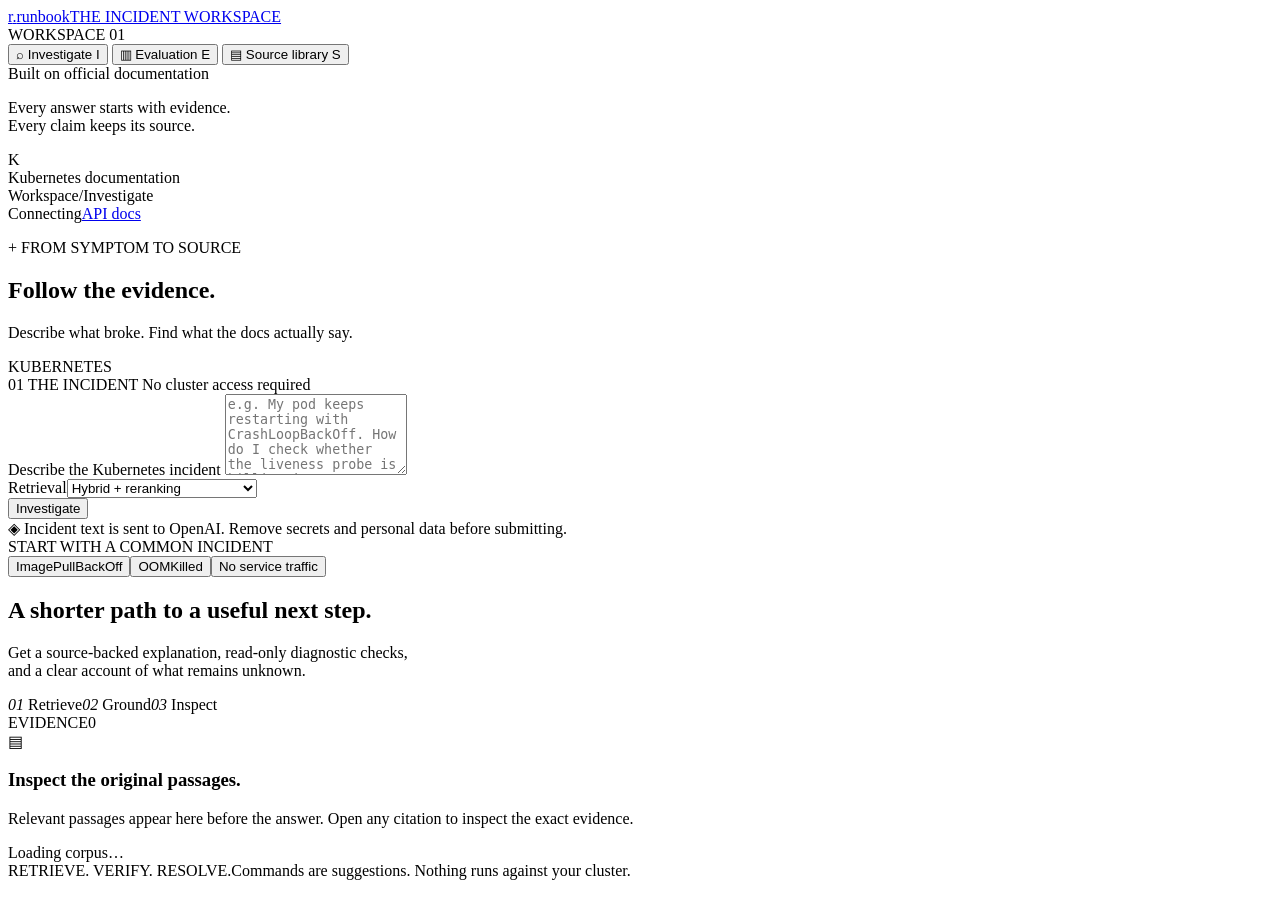
==== web/index.html @ 220b1b62 "Build Runbook with cited Kubernetes diagnostics and measured RAG evaluation" ====
<!doctype html>
<html lang="en">
  <head>
    <meta charset="UTF-8" />
    <meta name="viewport" content="width=device-width, initial-scale=1" />
    <meta
      name="description"
      content="Kubernetes troubleshooting with inspectable evidence, precise citations, and a reproducible retrieval benchmark."
    />
    <meta name="theme-color" content="#111a18" />
    <title>Runbook — follow the evidence</title>
    <link rel="icon" type="image/svg+xml" href="/assets/favicon.svg" />
    <link rel="stylesheet" href="/assets/style.css" />
    <script type="module" src="/assets/app.js"></script>
  </head>
  <body>
    <div class="shell">
      <aside class="sidebar">
        <a class="brand" href="/" aria-label="Runbook home"
          ><span class="brand-mark">r<span>.</span></span
          ><span
            >runbook<span class="brand-sub">THE INCIDENT WORKSPACE</span></span
          ></a
        >
        <div class="workspace-label">WORKSPACE <span>01</span></div>
        <nav aria-label="Main navigation">
          <button class="nav-item active" data-view="investigate">
            <span class="nav-icon">⌕</span> Investigate
            <span class="nav-key">I</span>
          </button>
          <button class="nav-item" data-view="benchmark">
            <span class="nav-icon">▥</span> Evaluation
            <span class="nav-key">E</span>
          </button>
          <button class="nav-item" data-view="sources">
            <span class="nav-icon">▤</span> Source library
            <span class="nav-key">S</span>
          </button>
        </nav>
        <div class="sidebar-note">
          <span class="status-dot"></span> Built on official documentation
          <p>
            Every answer starts with evidence.<br />Every claim keeps its
            source.
          </p>
        </div>
        <div class="sidebar-footer">
          <div class="avatar">K</div>
          <div>Kubernetes <span id="sidebar-version">documentation</span></div>
          <span class="small-arrow"
            ><span class="arrow-up" aria-hidden="true"></span
          ></span>
        </div>
      </aside>
      <main>
        <header class="topbar">
          <div>
            <span class="breadcrumb">Workspace</span><span class="slash">/</span
            ><span id="page-label">Investigate</span>
          </div>
          <div class="topbar-right">
            <span id="service-status" class="service-status"
              ><span class="status-dot"></span> Connecting</span
            ><a href="/docs" target="_blank" rel="noopener"
              >API docs <span class="arrow-up" aria-hidden="true"></span
            ></a>
          </div>
        </header>
        <section id="view-investigate" class="view">
          <div class="page-heading">
            <div>
              <p class="eyebrow">
                <span class="tiny-cross">+</span> FROM SYMPTOM TO SOURCE
              </p>
              <h1>Follow the evidence.</h1>
              <p class="intro">
                Describe what broke. Find what the docs actually say.
              </p>
            </div>
            <span class="outline-tag" id="version-tag">KUBERNETES</span>
          </div>
          <div class="investigation-grid">
            <div class="investigation-main">
              <form id="incident-form" class="composer">
                <div class="card-label">
                  <span class="number-label">01</span> THE INCIDENT
                  <span class="right-note">No cluster access required</span>
                </div>
                <label class="sr-only" for="incident"
                  >Describe the Kubernetes incident</label
                >
                <textarea
                  id="incident"
                  name="incident"
                  minlength="8"
                  maxlength="4000"
                  rows="5"
                  placeholder="e.g. My pod keeps restarting with CrashLoopBackOff. How do I check whether the liveness probe is killing it?"
                  required
                ></textarea>
                <div class="composer-bottom">
                  <div class="mode-select">
                    <label for="mode">Retrieval</label
                    ><select id="mode">
                      <option value="reranked">Hybrid + reranking</option>
                      <option value="hybrid">Hybrid · faster search</option>
                      <option value="bm25">BM25 · keyword baseline</option>
                      <option value="dense">Semantic · embeddings only</option>
                    </select>
                  </div>
                  <button type="submit" class="primary-button" id="submit">
                    Investigate
                    <span class="arrow-up" aria-hidden="true"></span></button
                  ><button
                    type="button"
                    id="cancel"
                    class="secondary-button"
                    hidden
                  >
                    Cancel
                  </button>
                </div>
                <div id="access-row" class="access-row" hidden>
                  <label for="access-token">Instance access token</label
                  ><input
                    type="password"
                    id="access-token"
                    autocomplete="off"
                    placeholder="Kept in memory for this tab"
                  />
                </div>
              </form>
              <div class="privacy-note">
                <span>◈</span> Incident text is sent to OpenAI. Remove secrets
                and personal data before submitting.
              </div>
              <div id="examples" class="examples">
                <span>START WITH A COMMON INCIDENT</span>
                <div class="example-buttons">
                  <button
                    data-query="My pod is stuck in ImagePullBackOff. What does it mean and what should I inspect?"
                  >
                    ImagePullBackOff
                    <span
                      ><span class="arrow-up" aria-hidden="true"></span
                    ></span></button
                  ><button
                    data-query="My container is OOMKilled and keeps restarting. How do memory requests and limits affect this?"
                  >
                    OOMKilled
                    <span
                      ><span class="arrow-up" aria-hidden="true"></span
                    ></span></button
                  ><button
                    data-query="My Service exists but receives no traffic. How do I check its selectors and EndpointSlices?"
                  >
                    No service traffic
                    <span
                      ><span class="arrow-up" aria-hidden="true"></span
                    ></span>
                  </button>
                </div>
              </div>
              <div
                id="progress"
                class="progress"
                role="status"
                aria-live="polite"
                hidden
              >
                <span class="spinner"></span
                ><span id="progress-text">Finding relevant evidence…</span
                ><span id="elapsed">0.0s</span>
              </div>
              <div id="error" class="error-box" role="alert" hidden></div>
              <section
                id="answer-panel"
                class="answer-panel"
                hidden
                aria-label="Diagnosis"
              >
                <div class="section-header">
                  <span class="card-label"
                    ><span class="number-label">02</span> DIAGNOSTIC NOTE</span
                  ><button class="text-button" id="export">
                    Export note ↓
                  </button>
                </div>
                <div id="answer-content"></div>
                <div id="trace" class="trace"></div>
              </section>
              <section id="empty-state" class="empty-state">
                <div class="evidence-symbol">
                  <span></span><span></span><span></span
                  ><b><span class="arrow-up" aria-hidden="true"></span></b>
                </div>
                <h2>A shorter path to a useful next step.</h2>
                <p>
                  Get a source-backed explanation, read-only diagnostic
                  checks,<br class="desktop-break" />
                  and a clear account of what remains unknown.
                </p>
                <div class="principles">
                  <span><i>01</i> Retrieve</span><span><i>02</i> Ground</span
                  ><span><i>03</i> Inspect</span>
                </div>
              </section>
            </div>
            <aside class="evidence-panel">
              <div class="section-header">
                <span class="card-label">EVIDENCE</span
                ><span id="evidence-count" class="count">0</span>
              </div>
              <div id="evidence-placeholder">
                <span class="evidence-glyph">▤</span>
                <h3>Inspect the original passages.</h3>
                <p>
                  Relevant passages appear here before the answer. Open any
                  citation to inspect the exact evidence.
                </p>
              </div>
              <div id="evidence-list"></div>
              <div class="corpus-footer">
                <span class="status-dot"></span
                ><span id="corpus-summary">Loading corpus…</span>
              </div>
            </aside>
          </div>
          <footer class="page-footer">
            <span>RETRIEVE. VERIFY. RESOLVE.</span
            ><span
              >Commands are suggestions. Nothing runs against your
              cluster.</span
            >
          </footer>
        </section>
        <section id="view-benchmark" class="view" hidden>
          <div class="page-heading">
            <div>
              <p class="eyebrow">MEASURED RETRIEVAL QUALITY</p>
              <h1>Show the work.</h1>
              <p class="intro">
                Same questions. Same corpus. Four retrieval strategies.
              </p>
            </div>
            <a
              class="secondary-button"
              href="/api/benchmark"
              target="_blank"
              rel="noopener"
              >Raw results <span class="arrow-up" aria-hidden="true"></span
            ></a>
          </div>
          <div id="benchmark-content" aria-live="polite"></div>
        </section>
        <section id="view-sources" class="view" hidden>
          <div class="page-heading">
            <div>
              <p class="eyebrow">A BOUNDED, AUDITABLE CORPUS</p>
              <h1>Go to the source.</h1>
              <p class="intro">
                Official Kubernetes documentation, pinned to an immutable
                revision.
              </p>
            </div>
            <span class="outline-tag">CC BY 4.0</span>
          </div>
          <div id="source-content"></div>
        </section>
      </main>
    </div>
    <div id="toast" class="toast" role="status" hidden></div>
  </body>
</html>
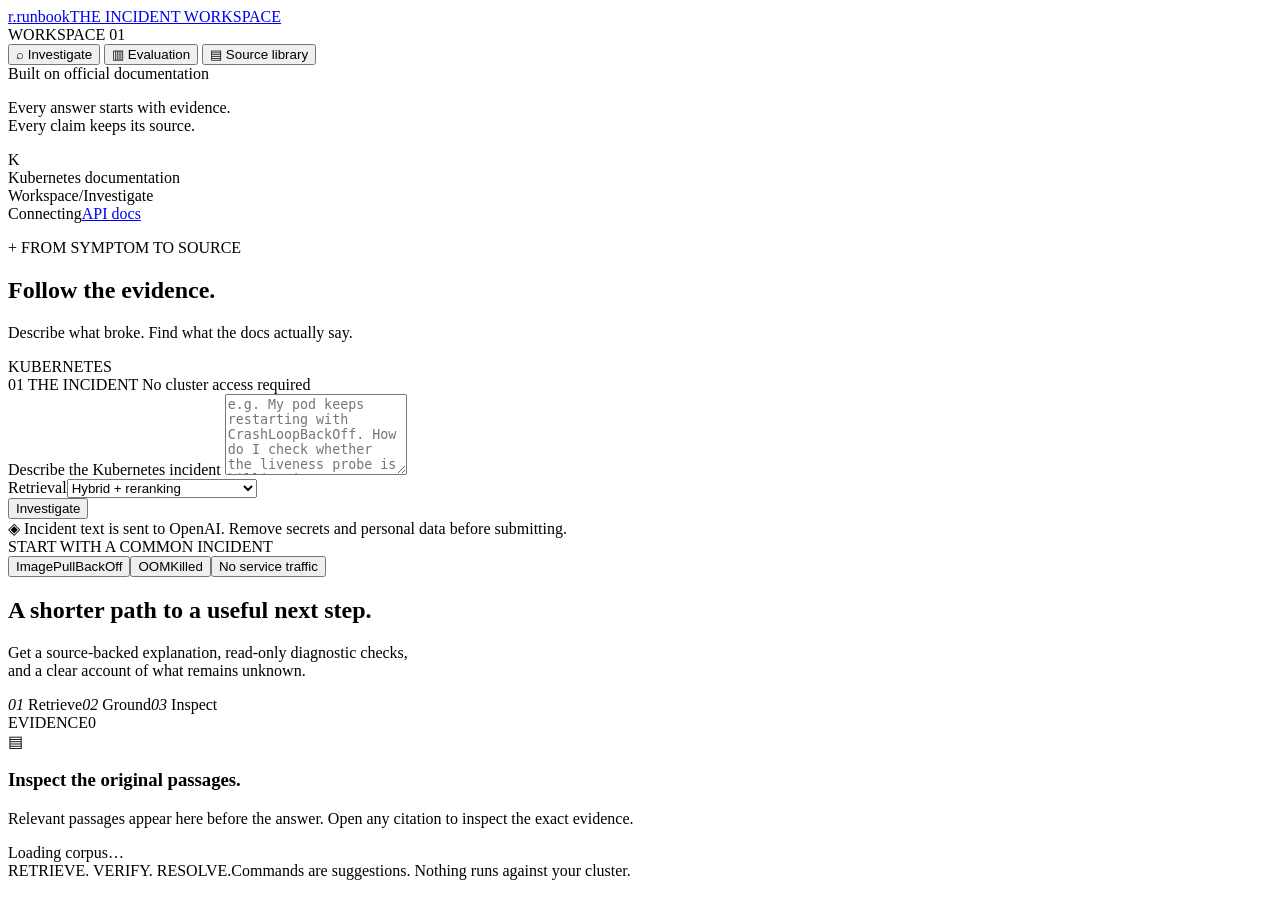
==== commit 17a59d75: "Polish investigation flows and publish verified Luna project documentation" ====
--- a/web/index.html
+++ b/web/index.html
@@ -26,15 +26,12 @@
         <nav aria-label="Main navigation">
           <button class="nav-item active" data-view="investigate">
             <span class="nav-icon">⌕</span> Investigate
-            <span class="nav-key">I</span>
           </button>
           <button class="nav-item" data-view="benchmark">
             <span class="nav-icon">▥</span> Evaluation
-            <span class="nav-key">E</span>
           </button>
           <button class="nav-item" data-view="sources">
             <span class="nav-icon">▤</span> Source library
-            <span class="nav-key">S</span>
           </button>
         </nav>
         <div class="sidebar-note">
@@ -101,7 +98,7 @@
                 <div class="composer-bottom">
                   <div class="mode-select">
                     <label for="mode">Retrieval</label
-                    ><select id="mode">
+                    ><select id="mode" aria-label="Retrieval strategy">
                       <option value="reranked">Hybrid + reranking</option>
                       <option value="hybrid">Hybrid · faster search</option>
                       <option value="bm25">BM25 · keyword baseline</option>
@@ -170,8 +167,9 @@
               >
                 <span class="spinner"></span
                 ><span id="progress-text">Finding relevant evidence…</span
-                ><span id="elapsed">0.0s</span>
-              </div>
+                ><span id="elapsed" aria-hidden="true">0.0s</span>
+              </div>
+              <div id="completion-status" class="sr-only" role="status"></div>
               <div id="error" class="error-box" role="alert" hidden></div>
               <section
                 id="answer-panel"
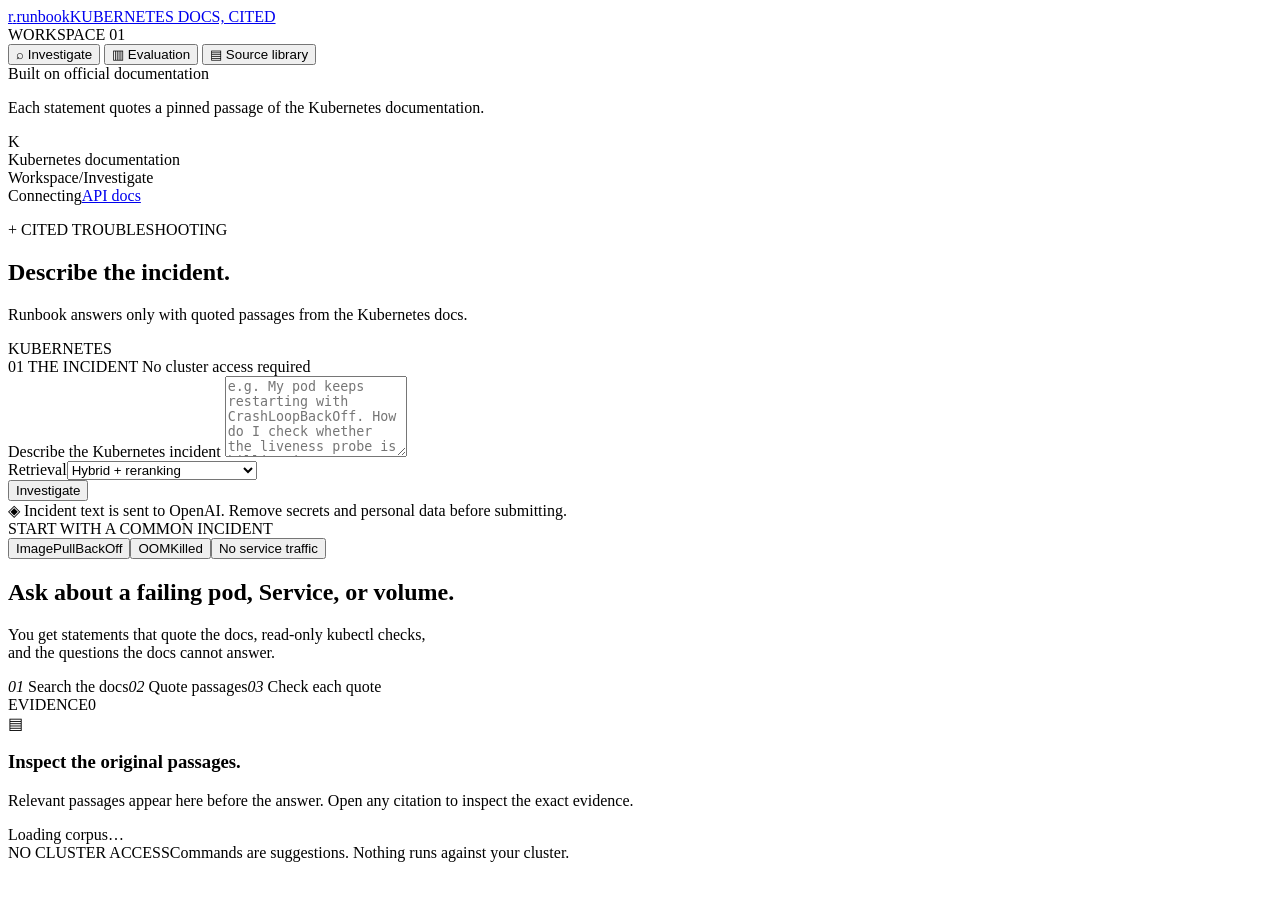
==== commit 3e953dd9: "Correct and tighten the docs and UI copy Fixes statements that did not match the code. Review is a s" ====
--- a/web/index.html
+++ b/web/index.html
@@ -5,10 +5,10 @@
     <meta name="viewport" content="width=device-width, initial-scale=1" />
     <meta
       name="description"
-      content="Kubernetes troubleshooting with inspectable evidence, precise citations, and a reproducible retrieval benchmark."
+      content="Answers Kubernetes troubleshooting questions from pinned documentation pages and quotes each source word for word."
     />
     <meta name="theme-color" content="#111a18" />
-    <title>Runbook — follow the evidence</title>
+    <title>Runbook</title>
     <link rel="icon" type="image/svg+xml" href="/assets/favicon.svg" />
     <link rel="stylesheet" href="/assets/style.css" />
     <script type="module" src="/assets/app.js"></script>
@@ -19,7 +19,7 @@
         <a class="brand" href="/" aria-label="Runbook home"
           ><span class="brand-mark">r<span>.</span></span
           ><span
-            >runbook<span class="brand-sub">THE INCIDENT WORKSPACE</span></span
+            >runbook<span class="brand-sub">KUBERNETES DOCS, CITED</span></span
           ></a
         >
         <div class="workspace-label">WORKSPACE <span>01</span></div>
@@ -37,8 +37,8 @@
         <div class="sidebar-note">
           <span class="status-dot"></span> Built on official documentation
           <p>
-            Every answer starts with evidence.<br />Every claim keeps its
-            source.
+            Each statement quotes a pinned passage of the Kubernetes
+            documentation.
           </p>
         </div>
         <div class="sidebar-footer">
@@ -67,11 +67,12 @@
           <div class="page-heading">
             <div>
               <p class="eyebrow">
-                <span class="tiny-cross">+</span> FROM SYMPTOM TO SOURCE
-              </p>
-              <h1>Follow the evidence.</h1>
+                <span class="tiny-cross">+</span> CITED TROUBLESHOOTING
+              </p>
+              <h1>Describe the incident.</h1>
               <p class="intro">
-                Describe what broke. Find what the docs actually say.
+                Runbook answers only with quoted passages from the Kubernetes
+                docs.
               </p>
             </div>
             <span class="outline-tag" id="version-tag">KUBERNETES</span>
@@ -192,15 +193,16 @@
                   <span></span><span></span><span></span
                   ><b><span class="arrow-up" aria-hidden="true"></span></b>
                 </div>
-                <h2>A shorter path to a useful next step.</h2>
+                <h2>Ask about a failing pod, Service, or volume.</h2>
                 <p>
-                  Get a source-backed explanation, read-only diagnostic
+                  You get statements that quote the docs, read-only kubectl
                   checks,<br class="desktop-break" />
-                  and a clear account of what remains unknown.
+                  and the questions the docs cannot answer.
                 </p>
                 <div class="principles">
-                  <span><i>01</i> Retrieve</span><span><i>02</i> Ground</span
-                  ><span><i>03</i> Inspect</span>
+                  <span><i>01</i> Search the docs</span
+                  ><span><i>02</i> Quote passages</span
+                  ><span><i>03</i> Check each quote</span>
                 </div>
               </section>
             </div>
@@ -225,7 +227,7 @@
             </aside>
           </div>
           <footer class="page-footer">
-            <span>RETRIEVE. VERIFY. RESOLVE.</span
+            <span>NO CLUSTER ACCESS</span
             ><span
               >Commands are suggestions. Nothing runs against your
               cluster.</span
@@ -236,9 +238,10 @@
           <div class="page-heading">
             <div>
               <p class="eyebrow">MEASURED RETRIEVAL QUALITY</p>
-              <h1>Show the work.</h1>
+              <h1>Evaluation</h1>
               <p class="intro">
-                Same questions. Same corpus. Four retrieval strategies.
+                Recall, MRR, and latency for four retrieval modes on the same
+                questions.
               </p>
             </div>
             <a
@@ -254,11 +257,11 @@
         <section id="view-sources" class="view" hidden>
           <div class="page-heading">
             <div>
-              <p class="eyebrow">A BOUNDED, AUDITABLE CORPUS</p>
-              <h1>Go to the source.</h1>
+              <p class="eyebrow">SOURCE CORPUS</p>
+              <h1>Source library</h1>
               <p class="intro">
-                Official Kubernetes documentation, pinned to an immutable
-                revision.
+                Official Kubernetes documentation, pinned to one upstream
+                commit.
               </p>
             </div>
             <span class="outline-tag">CC BY 4.0</span>
